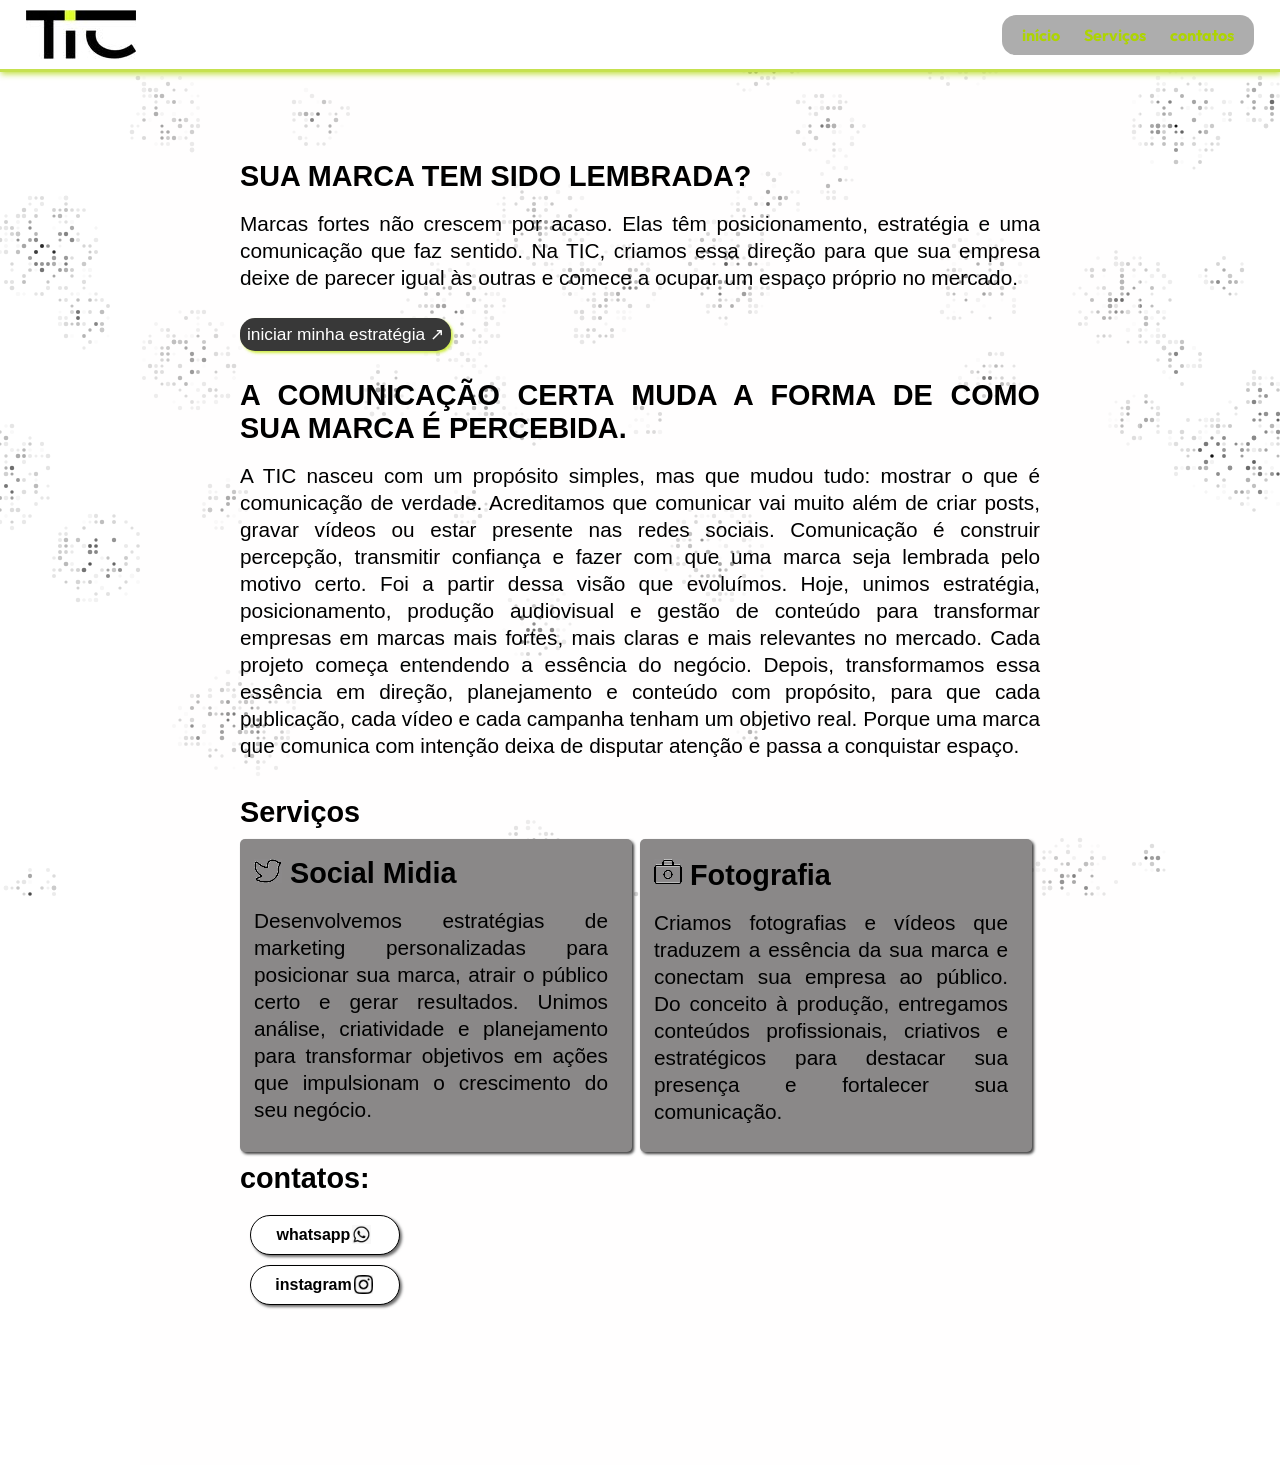
==== index.html @ e00cc672 "mudando o nome do arquivo" ====
<!doctype html>
<html lang="pt-br">
  <head>
    <meta charset="UTF-8" />
    <meta name="viewport" content="width=device-width, initial-scale=1.0" />
    <title>Document</title>
    <link rel="stylesheet" href="style.css" />
  </head>
  <body>
    <header>
      <img id="logoTic"src="imagens/tic.logo.jpg" alt="Logotipo da empresa Tic" />
      <nav>
        <ul>
          <li><a href="#inicio">início</a></li>
          <li><a href="#servicos">Serviços</a></li>
          <li><a href="#contatos">contatos</a></li>
        </ul>
      </nav>
    </header>

    <main id="inicio">

        <div class="background-dots">
          <canvas id="dotsCanvas"></canvas>
        </div>

      <!--início-->
        <article class="inicio" >
          <div class="conteudoPrincipal" >
            <h1>SUA MARCA TEM SIDO LEMBRADA?</h1>
            <p>
              Marcas fortes não crescem por acaso. Elas têm posicionamento,
              estratégia e uma comunicação que faz sentido. Na TIC, criamos essa
              direção para que sua empresa deixe de parecer igual às outras e
              comece a ocupar um espaço próprio no mercado.
            </p>
          </div>
          <button class="divBotao">
            
            <p>iniciar minha estratégia</p>
          </button>
          <img src="#" alt="" />
        </article>
        <!--Apresentação-->
        <article>
          <h1>
            A COMUNICAÇÃO CERTA MUDA A FORMA DE COMO SUA MARCA É PERCEBIDA.
          </h1>

          <p>
            A TIC nasceu com um propósito simples, mas que mudou tudo: mostrar o
            que é comunicação de verdade. Acreditamos que comunicar vai muito
            além de criar posts, gravar vídeos ou estar presente nas redes
            sociais. Comunicação é construir percepção, transmitir confiança e
            fazer com que uma marca seja lembrada pelo motivo certo. Foi a
            partir dessa visão que evoluímos. Hoje, unimos estratégia,
            posicionamento, produção audiovisual e gestão de conteúdo para
            transformar empresas em marcas mais fortes, mais claras e mais
            relevantes no mercado. Cada projeto começa entendendo a essência do
            negócio. Depois, transformamos essa essência em direção,
            planejamento e conteúdo com propósito, para que cada publicação,
            cada vídeo e cada campanha tenham um objetivo real. Porque uma marca
            que comunica com intenção deixa de disputar atenção e passa a
            conquistar espaço.
          </p>
        </article>

      <!--Serviços-->
      <section class="servicos" id="servicos">
        <h1>Serviços</h1>
        <div class="divCards">
          <div class="card">
            
            <h2><img src="imagens/social_midia.jpg" alt="marca do twiter"> Social Midia</h2>
            <p>
              Desenvolvemos estratégias de marketing personalizadas para posicionar sua marca, atrair o público certo e gerar resultados. Unimos análise, criatividade e planejamento para transformar objetivos em ações que impulsionam o crescimento do seu negócio.
            </p>
          </div>
          <div class="card">
            
            <h2><img src="imagens/camera.jpg" alt="câmera"> Fotografia</h2>
            <p>
              Criamos fotografias e vídeos que traduzem a essência da sua marca e conectam sua empresa ao público. Do conceito à produção, entregamos conteúdos profissionais, criativos e estratégicos para destacar sua presença e fortalecer sua comunicação.
            </p>
          </div>
        </div>
      </section>
      <article id="contatos">
        <h1>
          contatos:
        </h1>
        
          <div class="links">
            <a href="https://web.whatsapp.com/" target="_blank" rel="noopener noreferrer">whatsapp<img id="imgWhat" src="imagens/whatsapp_incon.jpg" alt=""></a>
          </div>
          <div class="links" id="linkinsta">
            <a href="https://www.instagram.com/" target="_blank" rel="noopener noreferrer">instagram<img id="imgInsta" src="imagens/intagram_icon.jpg" alt=""></a>
          </div>
        
      </article>
    </main>
    <script src="script.js"></script>
  </body>
</html>
---- style.css ----
@charset "UTF-8";
@import url('https://fonts.googleapis.com/css2?family=Merienda:wght@300..900&family=Outfit:wght@100..900&display=swap');



*{
    margin: 0;
    padding: 0;
    box-sizing: border-box;
    text-decoration: none;
}

html{
    scroll-behavior: smooth;
}

header{
    display: flex;
    width: 100%;
    padding: 10px 2%;
    justify-content: space-between;
    align-items: center;
    position: fixed;
    background-color: rgb(255, 255, 255);
    border-bottom: 3px  solid #add401af;
    box-shadow: 1px 2px 6px #add401c2;

    ul{
        display: flex;
        gap: 24px;
        list-style-type: none;
        background-color: rgba(128, 128, 128, 0.644);
        padding: 10px 20px;
        border-radius: 14px;

       a{
        color: #aed401;
        
        font-weight: bolder;
        font-family:"Outfit",sans-serif;
        }
    }

   
}

.background-dots{
    position: fixed;
    inset: 0;
    width: 100%;
    height: 100%;

    pointer-events: none;
    z-index: -1;
}

canvas{
    display: block;
    width: 100%;
    height: 100%;
}

main{
    
    background-color: rgba(255, 253, 253, 0.336);
    text-align: justify;
    font-family: Arial, verdana, Helvetica, sans-serif;
    min-width: 300px;
    max-width: 1000px;
    margin: auto;
    padding: 150px 100px;

    h1, h2{
        font-size: 1.8em;
        padding: 10px 0 
    }
    p{
        margin: 7px 0;
        font-size: 1.3em;
        line-height: 1.3em;
        padding-bottom: 20px;
    }
}



.divBotao{
    background-color: rgb(56, 56, 56);
    box-shadow: 2px 2px 3px #bde702bb;
    color: white;
    display: flex;
    border: 0;
    border-radius: 15px;
    :hover{
        background-image: linear-gradient(to top right,#bde702 60%,#e2ff60);
        color: rgb(2, 2, 2);
        border-radius: 15px;
        box-shadow: 2px 2px 3px#050503;
    }
    ::after{
        
        content:'\00A0\2197' ;
    }
    p{
        margin: 0;
        padding: 5px 7px;
    }
}

.divCards{
    display: flex;
    flex-wrap: wrap;
    
    gap: 1%;
}

.card{
    width: 49%;
    padding: 0 14px;
    background-color: rgb(138, 136, 136);
    border-radius: 5px;
    box-shadow: 2px 2px 3px rgba(0, 0, 0, 0.753);
    
    img{
        padding-top: 10px;
    }
    p{
        padding-right: 10px;
    }
}

.links{
    background-color: white;
    width: 150px;
    height: 40px;
    margin: 10px;
    border: 1px solid black;
    border-radius: 20px;
    box-shadow: 2px 2px 3px rgba(0, 0, 0, 0.582) ;
    a{
        color: black;
        font-weight: bold;
        display: flex;
        align-items: center;
        justify-content: center;
        padding-top: 7px;
        &:hover{
            color: #95b602;
        }
        
    }
    img{
        width: 23px;
        padding: 2px;
    }

    
}
.links:hover{
    box-shadow: 2px 2px 3px #95b6028f ;    
    border: 1px solid #95b602;
}



@media screen and (max-width: 700px) {
    
    .divCards{
        display: inline;
        width: 70%;
    }
    .card{
        width: 100%;
    }
}
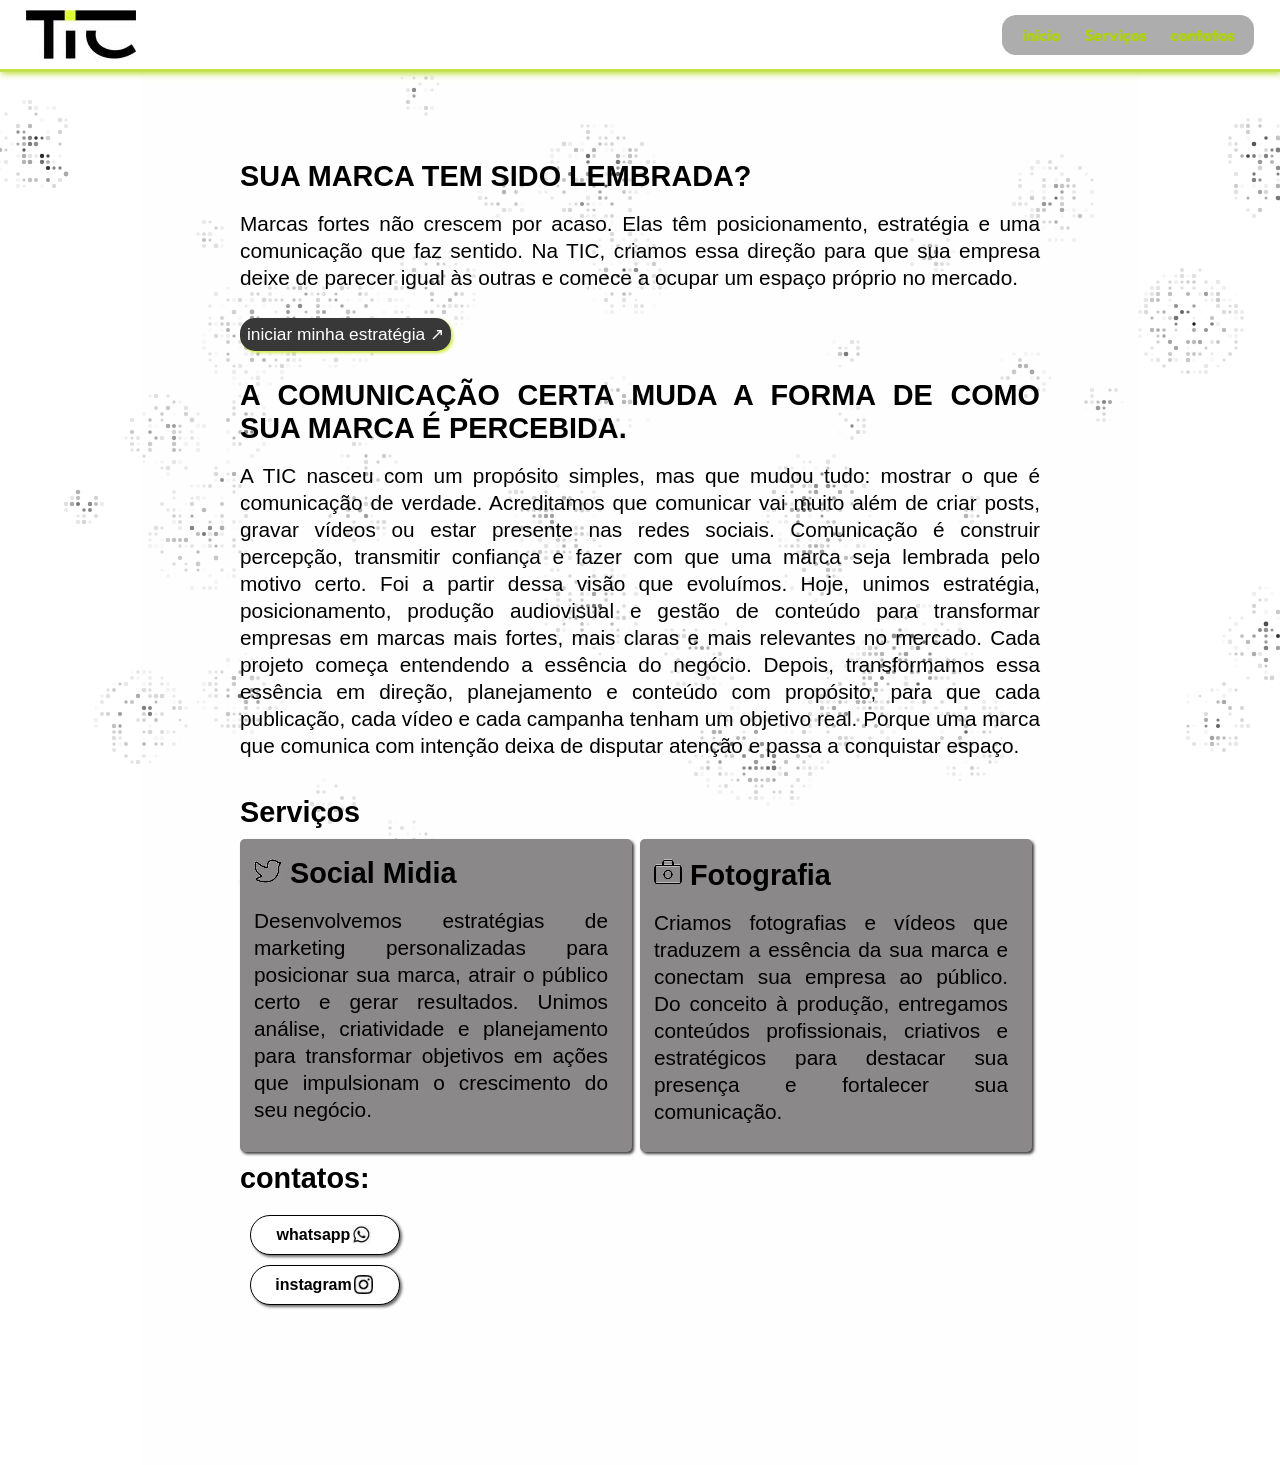
==== commit ba1b18ed: "mudando o nome do titulo e colocando um icon" ====
--- a/index.html
+++ b/index.html
@@ -3,7 +3,8 @@
   <head>
     <meta charset="UTF-8" />
     <meta name="viewport" content="width=device-width, initial-scale=1.0" />
-    <title>Document</title>
+    <title>Tic</title>
+    <link rel="shortcut icon" href="imagens/tic.ico" type="image/x-icon">
     <link rel="stylesheet" href="style.css" />
   </head>
   <body>
